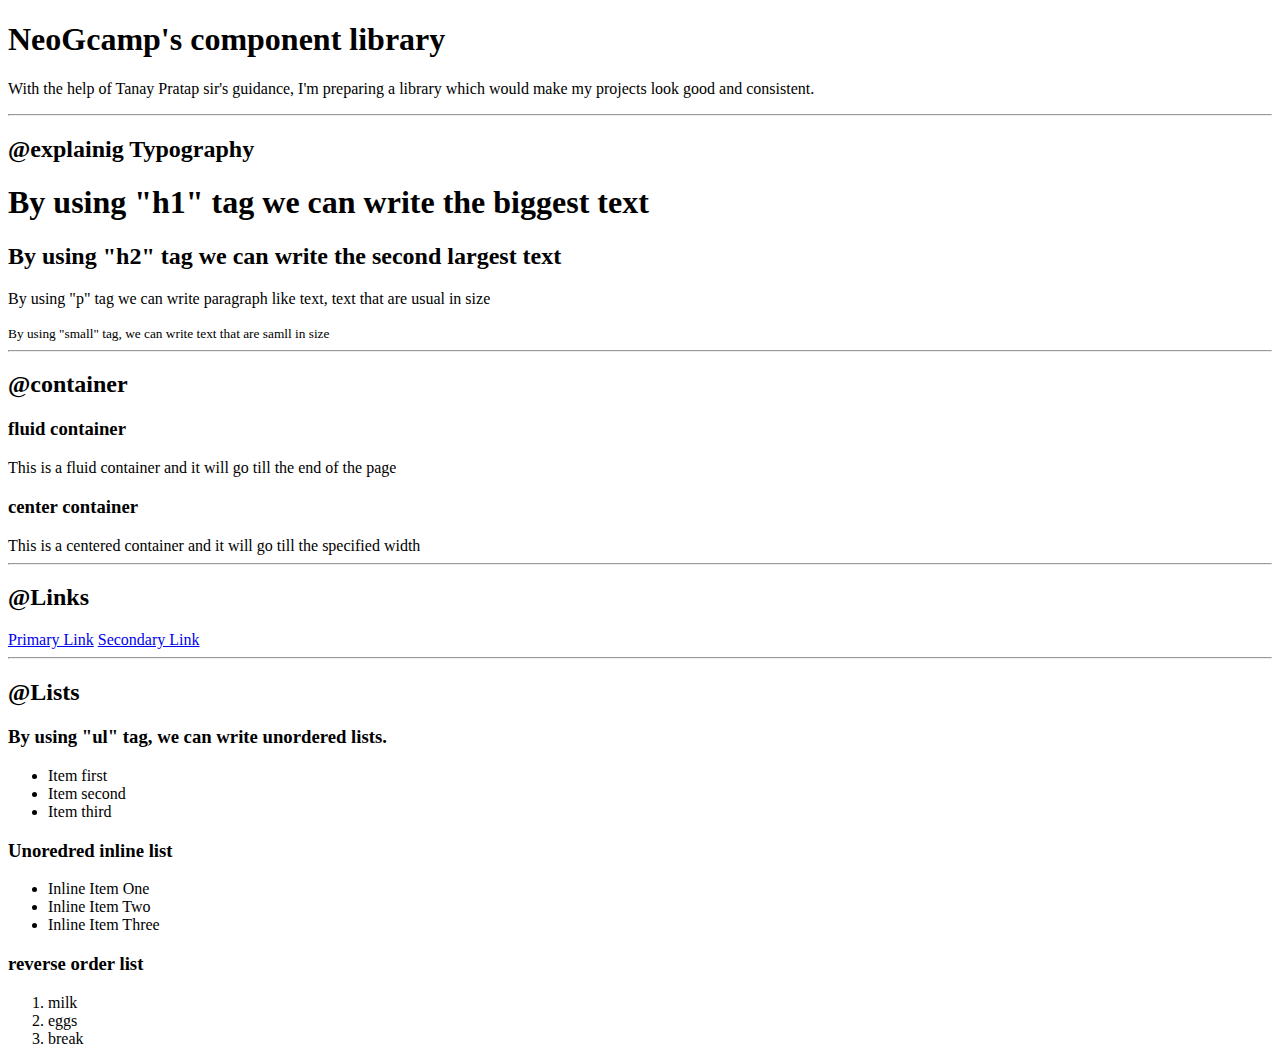
==== index.html @ aadae60e "docs: project 1 update" ====
<!DOCTYPE html>
<html lang="en">
<head>
    <meta charset="UTF-8">
    <meta http-equiv="X-UA-Compatible" content="IE=edge">
    <meta name="viewport" content="width=device-width, initial-scale=1.0">
    <title>Component Library</title>
</head>
<body>
    <h1>NeoGcamp's component library</h1>
    <p>With the help of Tanay Pratap sir's guidance, I'm preparing a library which would make my projects look good and 
    consistent.</p>

    <hr >

    <h2>@explainig Typography</h2>

    <h1>By using "h1" tag we can write the biggest text</h1>
    <h2>By using "h2" tag we can write the second largest text</h2>
    <p>By using "p" tag we can write paragraph like text, text that are usual in size</p>
    <small>By using "small" tag, we can write text that are samll in size</small>

    <hr >

    <h2>@container</h2>

    <h3>fluid container</h3>
    <div>This is a fluid container and it will go till the end of the page</div>

    <h3>center container</h3>
    <div>This is a centered container and it will go till the specified width</div>

    <hr >

    <h2>@Links</h2>

    <a href="/">Primary Link</a>
    <a href="/">Secondary Link</a>
    
    <hr >

    <h2>@Lists</h2>

    <h3>By using "ul" tag, we can write unordered lists.</h3>

    <ul>
        <li>Item first</li>
        <li>Item second</li>
        <li>Item third</li>
    </ul>

    <h3>Unoredred inline list</h3>

    <ul>
        <li>Inline Item One</li>
        <li>Inline Item Two</li>
        <li>Inline Item Three</li>
    </ul>

    <h3>reverse order list</h3>

    <ol>
        <li>milk</li>
        <li>eggs</li>
        <li>break</li>
    </ol>



</body>
</html>
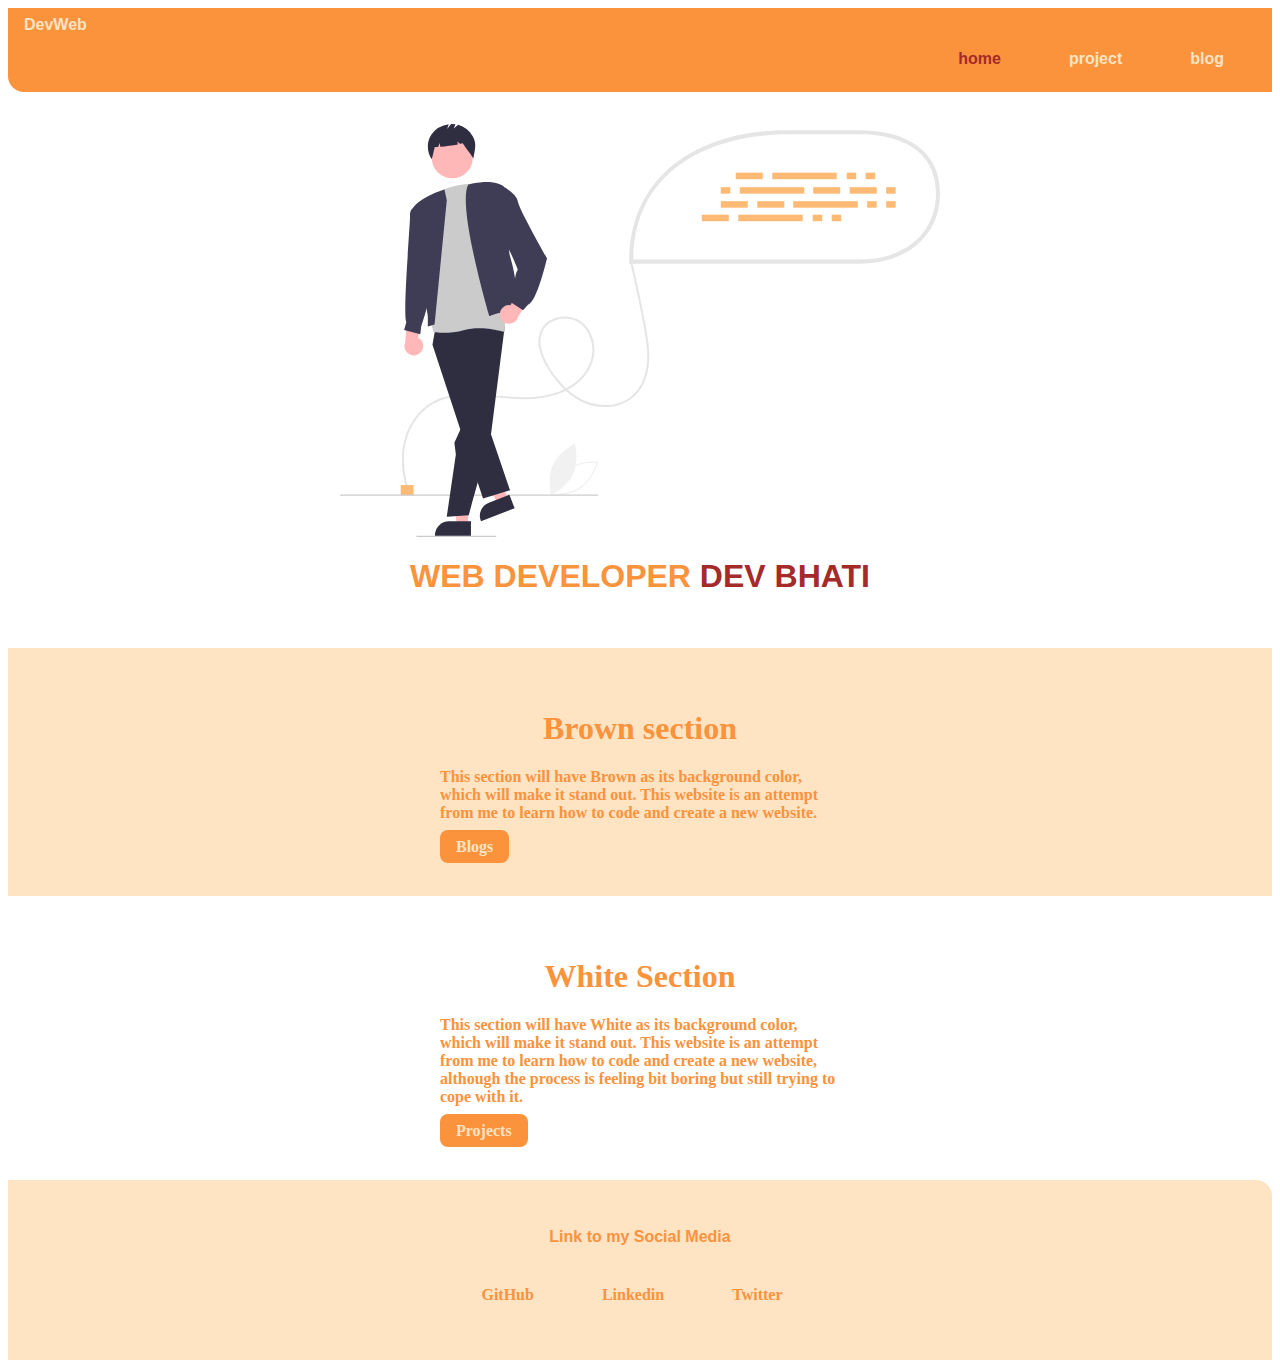
==== commit 06540193: "docs: page updated" ====
--- a/index.html
+++ b/index.html
@@ -2,70 +2,62 @@
 <html lang="en">
 <head>
     <meta charset="UTF-8">
-    <meta http-equiv="X-UA-Compatible" content="IE=edge">
     <meta name="viewport" content="width=device-width, initial-scale=1.0">
-    <title>Component Library</title>
+    <title>Home | DevWebsite</title>
+    <link href="style.css"rel="stylesheet" />
 </head>
 <body>
-    <h1>NeoGcamp's component library</h1>
-    <p>With the help of Tanay Pratap sir's guidance, I'm preparing a library which would make my projects look good and 
-    consistent.</p>
+    <nav class="navigation container">
+        <div class="nav-brand">DevWeb</div>
+        <ul class="nav-pills">
+            <li class="list-item-inline">
+                <a class="link link-active" href="/">home</a>
+            </li>
+            <li class="list-item-inline">
+                <a class="link" href="/project.html">project</a>
+            </li>
+            <li class="list-item-inline">
+                <a class="link" href="/blog.html">blog</a>
+            </li>
+        </ul>
+    </nav>
 
-    <hr >
+    <header class="hero">
+        <!-- <This is a way of putting image in your website> -->
+        <img class="hero-image" src="images/Projectimage.svg" />
+        <!-- We have used "<span></span>" inside "THE HERO" part of h1 of header to make the color of the "THE HERO" different from the rest
+             of the text of heading.   -->
+        <h1 class="hero-heading">WEB DEVELOPER<span style="color: var(--secondary-color)"> DEV BHATI</span></h1>
+    </header>
 
-    <h2>@explainig Typography</h2>
+    <section class="section br">
+        <div class="container container-centre">
+        <h1>Brown section</h1>
+        <p>This section will have Brown as its background color, which will make it stand out. This website 
+            is an attempt from me to learn how to code and create a new website.</p>
+        <a class="link list-item-inline link-primary" href="/">Blogs</a>
+    </div>
+    </section>
 
-    <h1>By using "h1" tag we can write the biggest text</h1>
-    <h2>By using "h2" tag we can write the second largest text</h2>
-    <p>By using "p" tag we can write paragraph like text, text that are usual in size</p>
-    <small>By using "small" tag, we can write text that are samll in size</small>
-
-    <hr >
-
-    <h2>@container</h2>
-
-    <h3>fluid container</h3>
-    <div>This is a fluid container and it will go till the end of the page</div>
-
-    <h3>center container</h3>
-    <div>This is a centered container and it will go till the specified width</div>
-
-    <hr >
-
-    <h2>@Links</h2>
-
-    <a href="/">Primary Link</a>
-    <a href="/">Secondary Link</a>
-    
-    <hr >
-
-    <h2>@Lists</h2>
-
-    <h3>By using "ul" tag, we can write unordered lists.</h3>
-
-    <ul>
-        <li>Item first</li>
-        <li>Item second</li>
-        <li>Item third</li>
-    </ul>
-
-    <h3>Unoredred inline list</h3>
-
-    <ul>
-        <li>Inline Item One</li>
-        <li>Inline Item Two</li>
-        <li>Inline Item Three</li>
-    </ul>
-
-    <h3>reverse order list</h3>
-
-    <ol>
-        <li>milk</li>
-        <li>eggs</li>
-        <li>break</li>
-    </ol>
-
-
-
+    <section class="section">
+        <div class="container container-centre">
+        <h1>White Section</h1>
+        <p>This section will have White as its background color, which will make it stand out. This website 
+            is an attempt from me to learn how to code and create a new website, although the process is feeling bit boring but still
+            trying to cope with it.
+        </p>
+        <a class="link list-item-inline link-primary" href="/">Projects</a>
+    </div>
+    </section>
+   
+    <footer class="footer">
+        <div class="footer-header">Link to my Social Media</div>
+        <ul class="social links list-non-bullet">
+            <li class="list-item-inline"><a class="link" href="https://github.com/DevSBhati">GitHub</a></li>
+            <li class="list-item-inline"><a class="link" href="https://www.linkedin.com/in/dev-bhati-b0a4691b0/">
+            Linkedin</a></li>
+            <li class="list-item-inline"><a class="link" href="https://twitter.com/home">Twitter</a></li>
+        </ul>
+    </footer>
 </body>
 </html>--- a/style.css
+++ b/style.css
@@ -0,0 +1,155 @@
+
+/* By using this tag under style.css we can style any portion of site in whichever color we want easily
+with keeping in mind that this LINK- <link href="style.css"rel="stylesheet" /> must be attached to the html code */
+/* h1 {
+    color:brown
+}
+
+h2 {
+    color:gold
+} */
+
+
+/* We can go to google font and select any font to integrate in our code, just need to copy the link of the 
+font like and paste it in our .css file, making sure that this LINK- <link href="style.css"rel="stylesheet" />,
+must be attached to the html code */
+@import url('https://fonts.googleapis.com/css2?family=Playfair+Display:wght@600&display=swap');
+
+/* ":" symbol is used to create a variable in css, thus "root" is what we have named the variable and provided it with a color
+which can further be used anywhere to access the "primary color" */
+:root {
+    --primary-color: #FB923C;
+    --secondary-color:brown;  
+}
+/* inserted "font-family:" to get the body in font style in which we want it to be*/
+body {
+    font-family: 'Merriweather', serif;
+    font-weight: bolder;
+    color:#FB923C;
+}
+/* by using padding in .container we can pad or insert some distance in the sentence that is written in .container eg:- 0.5 rem (for top & bo
+ttom) and 1 rem (for right & left) */
+.container {
+    padding: 0.5rem 1rem;
+}
+/* by using max-width, & margin we can increase the width and the margin of the sentence written below the .container-centre */
+.container-centre {
+    max-width: 400px;
+    margin: auto;
+}
+/* by using text-decoration we can decorate or not decorate the link in whichever way we want */
+.link {
+    text-decoration: none;
+    padding: 0rem 1rem;
+    font-weight:bolder;
+    color: brown;
+}
+/* As you can see below, we have used "var(--primary-color)" in the "background-color:" to access the root color that we have created*/
+.link-primary {
+    background-color: var(--primary-color);
+    border-radius: 0.5rem;
+    text-align:center;
+    color:bisque;
+}
+/* Same with the secondary one also */
+.link-secondary {
+    background-color: var(--primary-color);
+    border-radius: 0.5rem;
+    border: 1px solid var(--primary-color)
+}
+
+hr {
+    margin: 2rem 0rem;
+}
+
+.list-non-bullet {
+    list-style:none;
+    padding: 0.5rem 1rem;
+    text-align:center;
+}
+
+.list-item-inline {
+    display: inline;
+    padding: 0.5rem 1rem;
+    text-align:center;
+}
+
+.navigation {
+    background-color: var(--primary-color);
+    color:bisque;
+    border-bottom-left-radius: 1rem;
+}
+
+.navigation .link {
+    color:bisque;
+    font-family: 'Gill Sans', 'Gill Sans MT', Calibri, 'Trebuchet MS', sans-serif;;
+}
+
+.navigation .nav-brand {
+    font-weight: bolder;
+    font-family: 'Gill Sans', 'Gill Sans MT', Calibri, 'Trebuchet MS', sans-serif;
+}
+
+.navigation .nav-pills {
+    text-align:right;
+}
+
+.navigation .link-active {
+    font-weight: bolder;
+    color:brown;
+}
+
+.hero {
+    padding: 2rem;
+}
+
+.hero .hero-image {
+    max-width: 600px;
+    display: block;
+    margin: auto;
+}
+
+.hero .hero-heading {
+    text-align: center;
+    font-weight: bold;
+    font-family: 'Gill Sans', 'Gill Sans MT', Calibri, 'Trebuchet MS', sans-serif;;
+    color:var(--primary-color);
+}
+
+.section h1 {
+    text-align: center;
+}
+
+.section {
+    padding: 2rem;
+}
+
+.br {
+    background-color:bisque;
+}
+
+.footer {
+    background-color: bisque;
+    padding: 2rem 1rem;
+    text-align: center;
+    color:#FB923C;
+    border-top-right-radius: 1rem;
+}
+
+.footer .footer-header {
+    font-weight: bolder;
+    font-family: 'Gill Sans', 'Gill Sans MT', Calibri, 'Trebuchet MS', sans-serif;
+    padding: 1rem;
+}
+
+.footer .link {
+    color:#FB923C;
+}
+
+.footer ul {
+    padding-inline-start: 0px
+}
+
+.ol {
+    text-align:center;
+}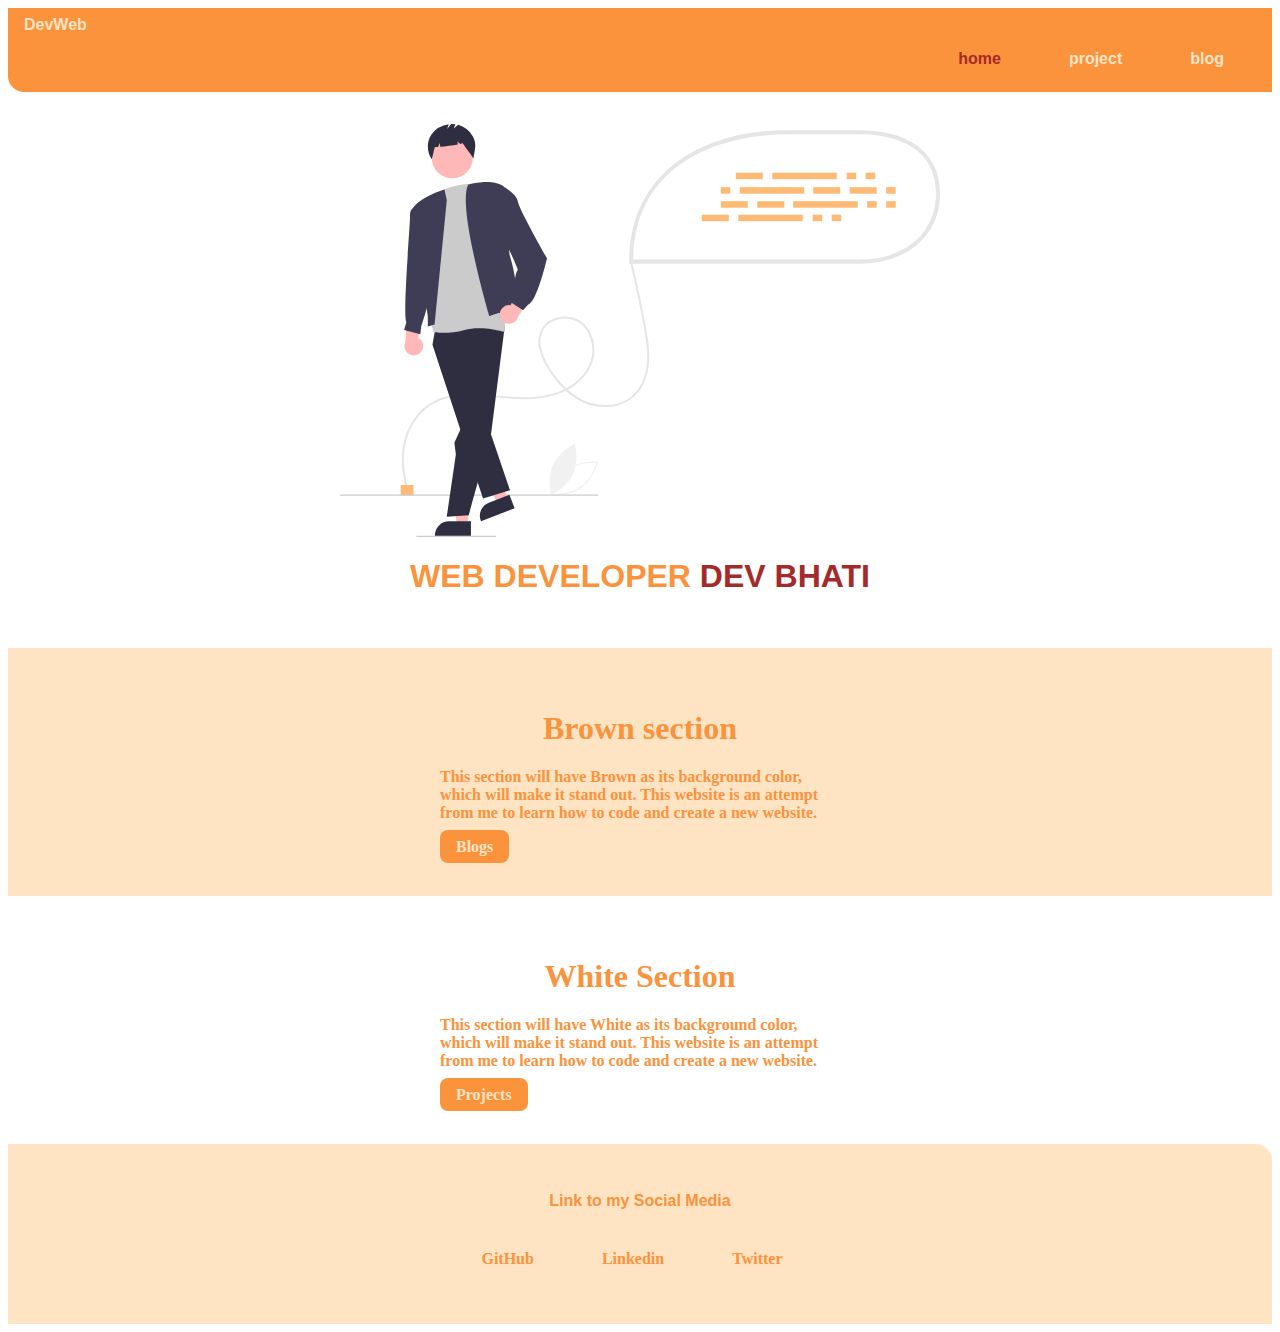
==== commit 8aab4bc4: "refactor: home page updated" ====
--- a/index.html
+++ b/index.html
@@ -43,8 +43,7 @@
         <div class="container container-centre">
         <h1>White Section</h1>
         <p>This section will have White as its background color, which will make it stand out. This website 
-            is an attempt from me to learn how to code and create a new website, although the process is feeling bit boring but still
-            trying to cope with it.
+            is an attempt from me to learn how to code and create a new website.
         </p>
         <a class="link list-item-inline link-primary" href="/">Projects</a>
     </div>
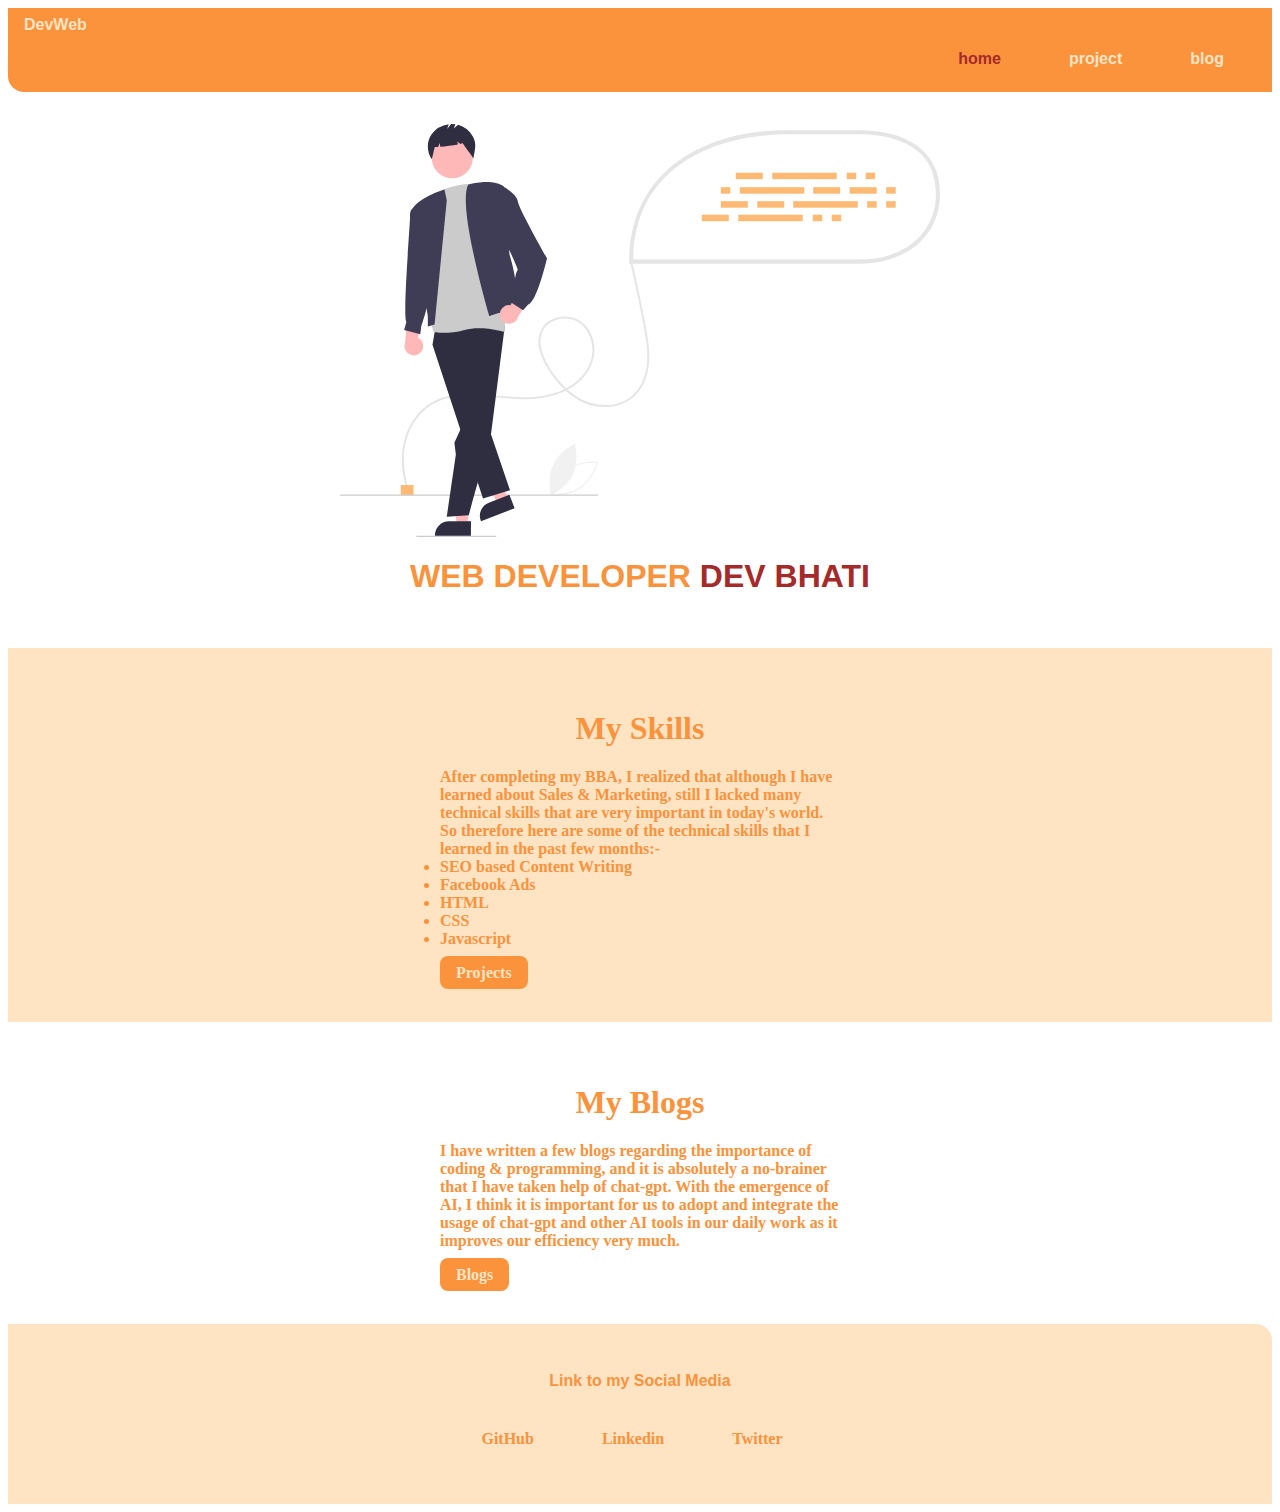
==== commit 52e52441: "fix: fixed my home page" ====
--- a/index.html
+++ b/index.html
@@ -32,20 +32,28 @@
 
     <section class="section br">
         <div class="container container-centre">
-        <h1>Brown section</h1>
-        <p>This section will have Brown as its background color, which will make it stand out. This website 
-            is an attempt from me to learn how to code and create a new website.</p>
-        <a class="link list-item-inline link-primary" href="/">Blogs</a>
+        <h1>My Skills</h1>
+        <p><div>After completing my BBA, I realized that although I have learned about Sales & Marketing, still I
+            lacked many technical skills that are very important in today's world. So therefore here are some of the 
+            technical skills that I learned in  the past few months:-</div>
+        <li>SEO based Content Writing</li>
+        <li>Facebook Ads</li>
+        <li>HTML</li>
+        <li>CSS</li>
+        <li>Javascript</li></p>
+        <a class="link list-item-inline link-primary" href="/projects.html">Projects</a>
     </div>
     </section>
 
     <section class="section">
         <div class="container container-centre">
-        <h1>White Section</h1>
-        <p>This section will have White as its background color, which will make it stand out. This website 
-            is an attempt from me to learn how to code and create a new website.
+        <h1>My Blogs</h1>
+        <p>I have written a few blogs regarding the importance of coding & programming, and it is absolutely a no-brainer
+            that I have taken help of chat-gpt. With the emergence of AI, I think it is important for us to adopt
+            and integrate the usage of chat-gpt and other AI tools in our daily work as it improves our efficiency
+            very much.   
         </p>
-        <a class="link list-item-inline link-primary" href="/">Projects</a>
+        <a class="link list-item-inline link-primary" href="/blog.html">Blogs</a>
     </div>
     </section>
    
--- a/style.css
+++ b/style.css
@@ -72,6 +72,12 @@
     display: inline;
     padding: 0.5rem 1rem;
     text-align:center;
+}
+
+.list-item-left {
+    list-style: none;
+    padding: 0.5rem 1rem;
+    text-align: left;
 }
 
 .navigation {
@@ -152,4 +158,8 @@
 
 .ol {
     text-align:center;
+}
+
+.headcolor {
+    color: var(--secondary-color)
 }